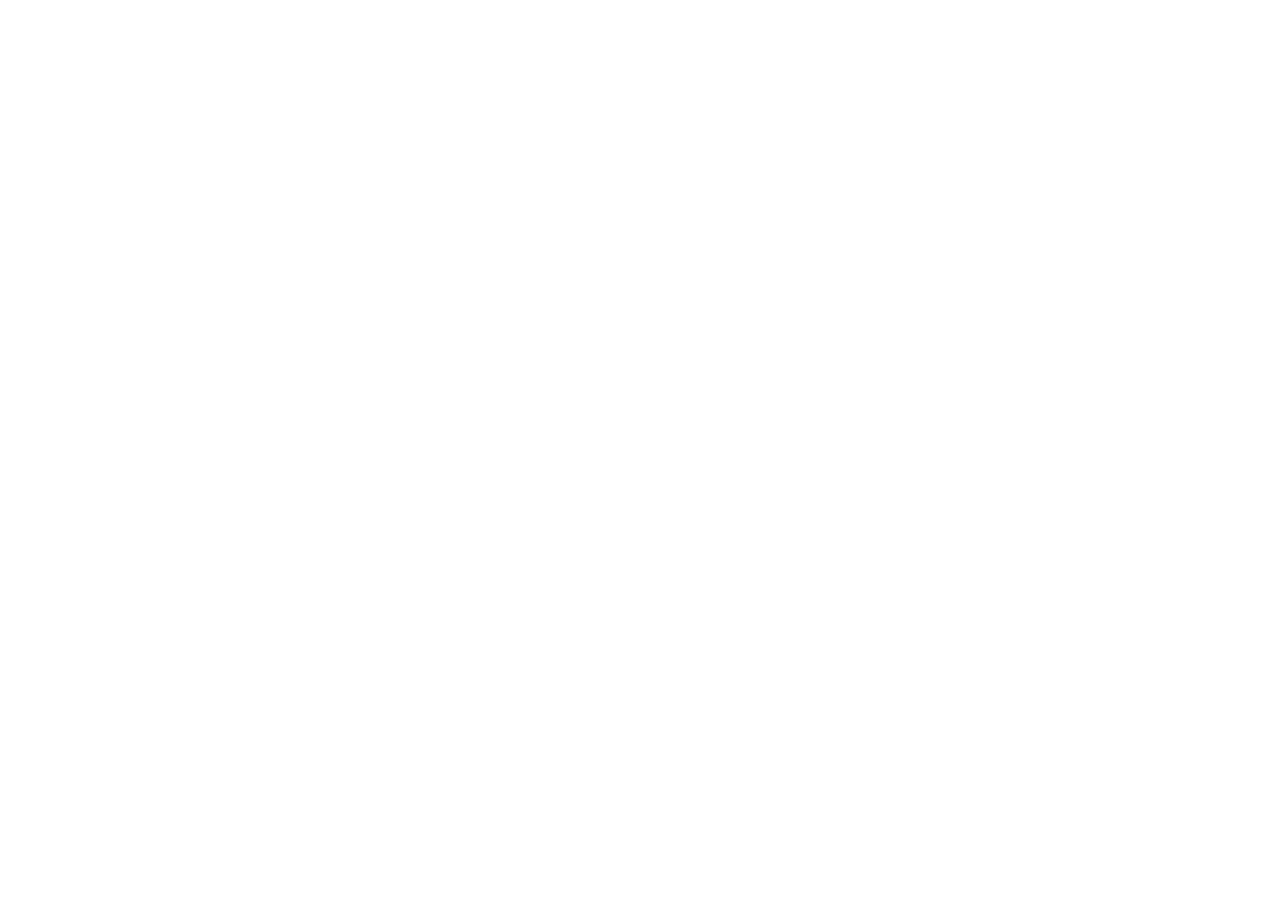
==== 01_Calculator/index.html @ 260bdada "Initial commit" ====
<!DOCTYPE html>
<html lang="en">
<head>
    <meta charset="UTF-8">
    <meta name="viewport" content="width=device-width, initial-scale=1.0">
    <title>Calculator</title>
    <link rel="stylesheet" href="style.css">
    <script src="script.js" defer></script>
</head>
<body>
    
</body>
</html>
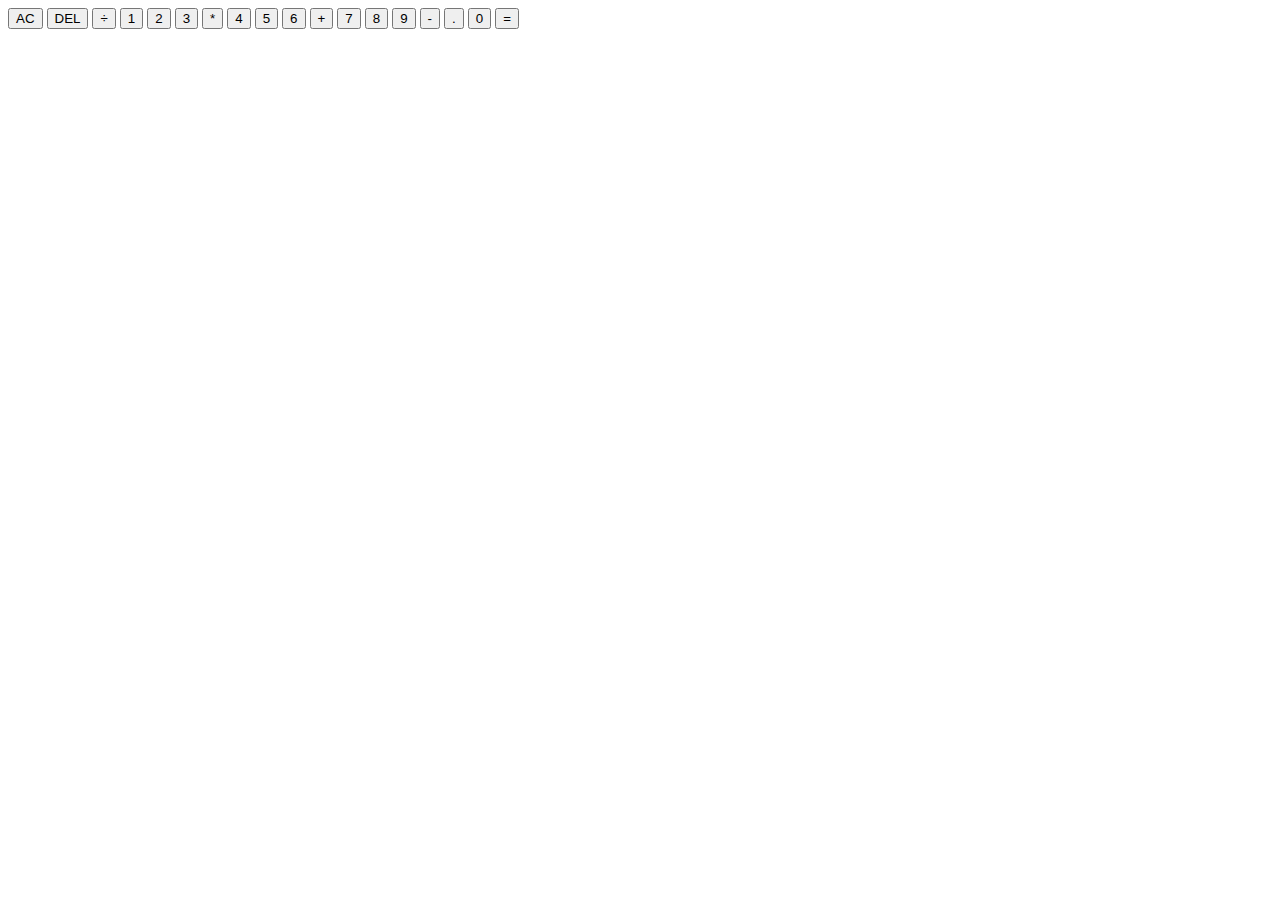
==== commit da8b4d75: "Calculator structure done" ====
--- a/01_Calculator/index.html
+++ b/01_Calculator/index.html
@@ -8,6 +8,29 @@
     <script src="script.js" defer></script>
 </head>
 <body>
-    
+    <div class="calculator-grid">
+        <div class="output">
+            <div class="previous-operand"></div>
+            <div class="current-operand"></div>
+        </div>
+        <button class="span-two">AC</button>
+        <button>DEL</button>
+        <button>÷</button>
+        <button>1</button>
+        <button>2</button>
+        <button>3</button>
+        <button>*</button>
+        <button>4</button>
+        <button>5</button>
+        <button>6</button>
+        <button>+</button>
+        <button>7</button>
+        <button>8</button>
+        <button>9</button>
+        <button>-</button>
+        <button>.</button>
+        <button>0</button>
+        <button class="span-two">=</button>
+    </div>
 </body>
 </html>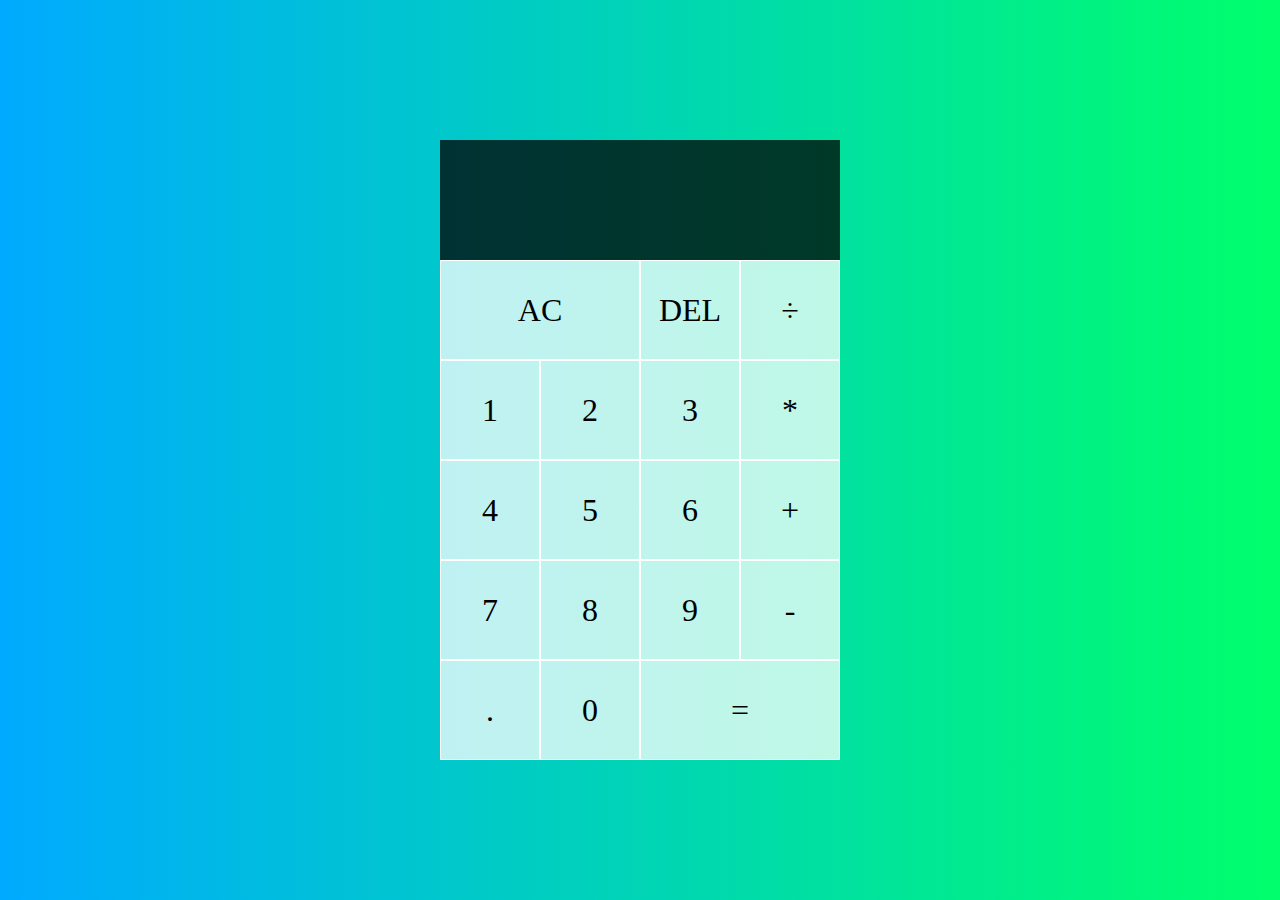
==== commit c6b6b0e7: "Update index.html" ====
--- a/01_Calculator/index.html
+++ b/01_Calculator/index.html
@@ -10,27 +10,27 @@
 <body>
     <div class="calculator-grid">
         <div class="output">
-            <div class="previous-operand"></div>
-            <div class="current-operand"></div>
+            <div data-previous-operand class="previous-operand"></div>
+            <div  data-current-operand class="current-operand"></div>
         </div>
-        <button class="span-two">AC</button>
-        <button>DEL</button>
-        <button>÷</button>
-        <button>1</button>
-        <button>2</button>
-        <button>3</button>
-        <button>*</button>
-        <button>4</button>
-        <button>5</button>
-        <button>6</button>
-        <button>+</button>
-        <button>7</button>
-        <button>8</button>
-        <button>9</button>
-        <button>-</button>
-        <button>.</button>
-        <button>0</button>
-        <button class="span-two">=</button>
+        <button data-all-clear class="span-two">AC</button>
+        <button data-delete>DEL</button>
+        <button data-operation>÷</button>
+        <button data-number>1</button>
+        <button data-number>2</button>
+        <button data-number>3</button>
+        <button data-operation>*</button>
+        <button data-number>4</button>
+        <button data-number>5</button>
+        <button data-number>6</button>
+        <button data-operation>+</button>
+        <button data-number>7</button>
+        <button data-number>8</button>
+        <button data-number>9</button>
+        <button data-operation>-</button>
+        <button data-number>.</button>
+        <button data-number>0</button>
+        <button data-equals class="span-two">=</button>
     </div>
 </body>
 </html>--- a/01_Calculator/style.css
+++ b/01_Calculator/style.css
@@ -0,0 +1,58 @@
+* , *::before, *::after {
+    box-sizing: border-box;
+    font-family:  'Times New Roman', Times, serif, sans-serif;
+    font-weight: normal;
+}
+
+body {
+    padding: 0;
+    margin: 0;
+    background: linear-gradient(to right, #00AAFF, #00FF6C);
+}
+
+.calculator-grid {
+    display: grid;
+    justify-content: center;
+    align-content: center;
+    min-height: 100vh;
+    grid-template-columns: repeat(4, 100px);
+    grid-template-rows: minmax(120px, auto) repeat(5, 100px);
+}
+
+.calculator-grid > button {
+    cursor: pointer;
+    font-size: 2rem;
+    border: 1px solid white;
+    outline: none;
+    background-color: rgba(255, 255, 255, .75);
+}
+
+.calculator-grid > button:hover {
+    background-color: rgba(255, 255, 255, .9);
+}
+
+.span-two {
+    grid-column: span 2;
+}
+
+.output {
+    grid-column: 1 / -1;
+    background-color: rgba(0, 0, 0, .75);
+    display: flex;
+    align-items: flex-end;
+    justify-content: space-around;
+    flex-direction: column;
+    padding: 10px;
+    word-wrap: break-word;
+    word-break: break-all;
+}
+
+.output .previous-operand {
+    color: rgba(255, 255, 255, .75);
+    font-size: 1.5rem;
+}
+
+.output .current-operand {
+    color: white;
+    font-size: 2.5rem;
+}